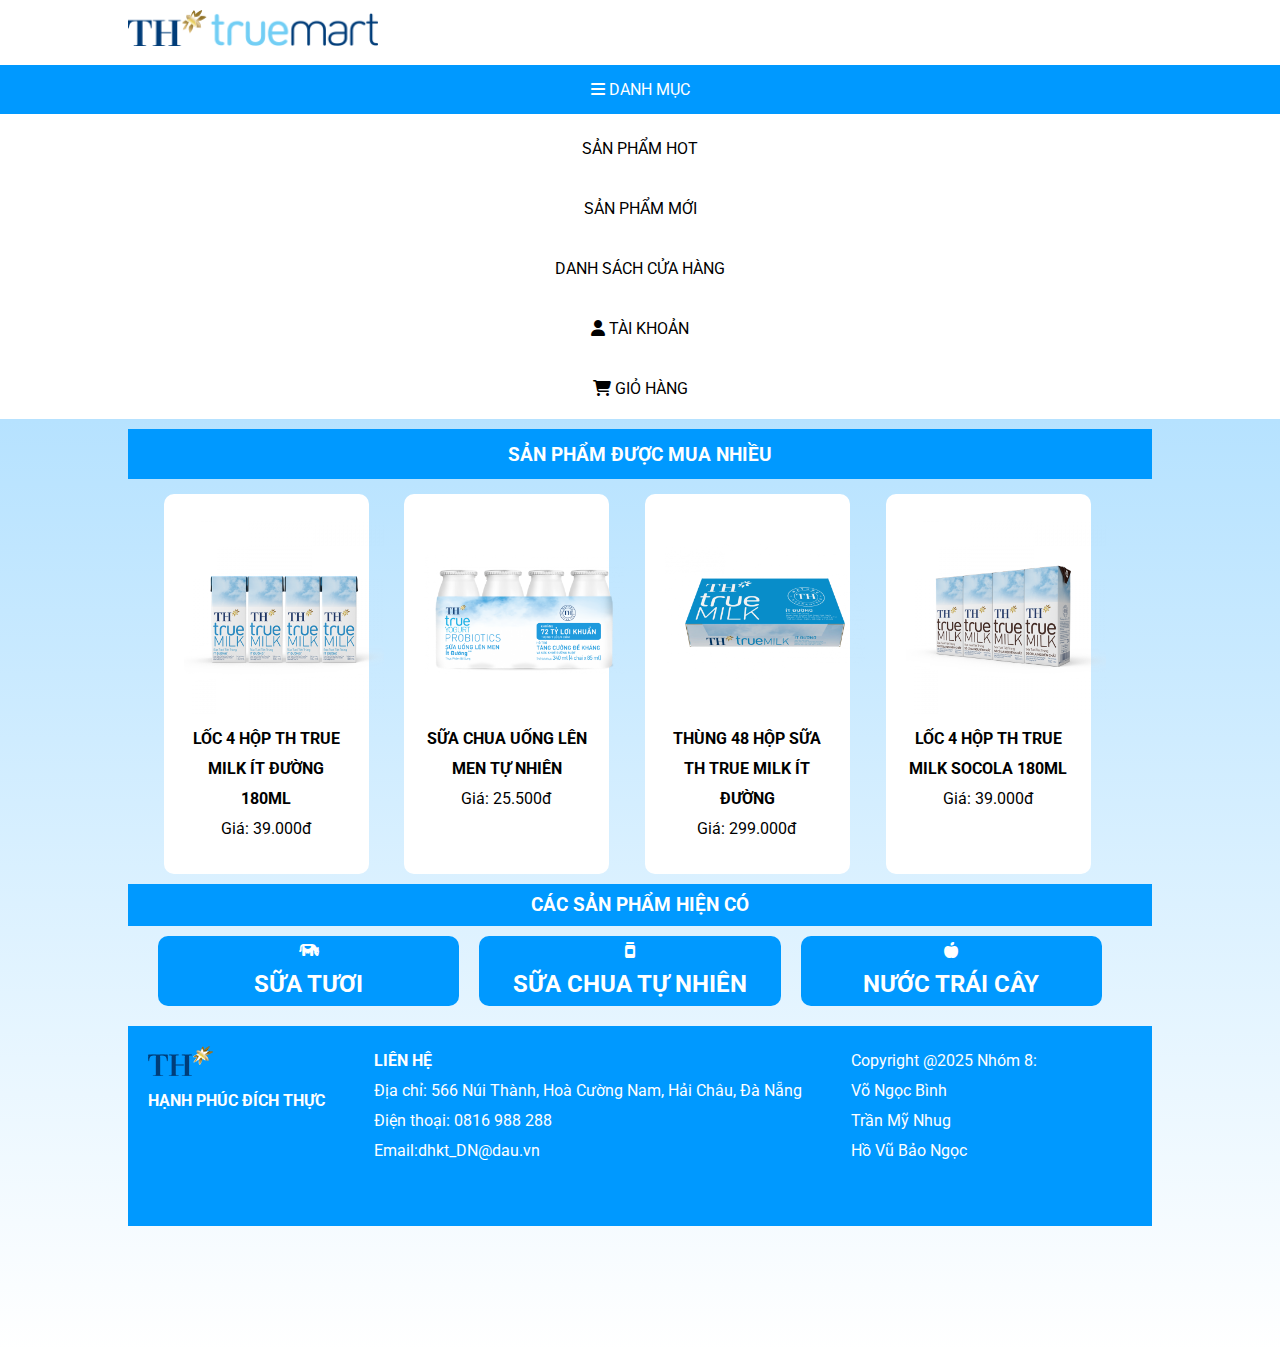
==== index.html @ 4ca71726 "Add files via upload" ====
<!DOCTYPE html>
<html>

<head>
    <meta http-equiv='X-UA-Compatible' content='IE=edge'>
    <title>TH True Mart</title>
    <meta name='viewport' content='width=device-width, initial-scale=1'>
    <link href="https://fonts.googleapis.com/css2?family=Roboto:wght@300;400;500;700&display=swap" rel="stylesheet">
    <link href="https://cdnjs.cloudflare.com/ajax/libs/font-awesome/6.7.2/css/all.min.css" rel='stylesheet'type='text/css' media='screen' href='main.css'>
    <link rel="stylesheet" type="text/css" href="css/header.css" />
    <link rel="stylesheet" type="text/css" href="css/item.css" />
    <style>
        * {
            margin: 0;
            padding: 0;
            box-sizing: border-box;
            font-family: 'Roboto', sans-serif;
        }

        body {
            background: linear-gradient(to bottom, #95d5ff, #ffffff);
            min-height: 150vh;
        }

        .slide-banner img {
            margin: 10px 10% 10px 10%;
            width: 80%;
            transform: translate3d(180deg, 0px, 0px);
        }

        .muanhieu {
            margin: 10px 10%;
            overflow: hidden;
        }

        .all-san-pham {
            margin: 0 10%;
            padding: 10px;
            text-align: center;
            color: white;
            background: #0099ff;
            clear: both;
        }

        .option div {
            width: 30%;
            background: #0099ff;
            border-radius: 10px;
            margin-left: 2%;
            margin-bottom: 20px;
            margin-top: 20px;
            float: left;
            height: 70px;
            padding: 5px;
            transition: transform 0.3s;
        }

        .option h2 {
            text-align: center;
            color: white;
            padding: 10px;
        }

        .option img {
            width: 100%;
        }

        .option div:hover {
            transform: scale(1.05);
            cursor: pointer;
            border: 2px solid white;
            box-shadow: 0px 0px 8px 0px black;
        }
    </style>
</head>

<body>
    <div id="header-container"></div>
    <div class="container">
        <div id="slide-banner"></div>
        <div class="muanhieu">
            <h3 style="text-align: center; background: #0099ff; height: 50px; padding: 15px;color: white;">SẢN PHẨM ĐƯỢC
                MUA NHIỀU</h3>
            <div class="item-mua-nhieu">
                <div class="item">
                    <img src="img-item/th180ml-it-duong.png" alt="item">
                    <h4>LỐC 4 HỘP TH TRUE MILK ÍT ĐƯỜNG 180ML</h4>
                    <p>Giá: 39.000đ</p>
                    <ul>
                        <li>
                            <h4 href="#">THÊM VÀO GIỎ HÀNG</h4>
                        </li>
                    </ul>
                </div>
                <div class="item">
                    <img src="img-item/th85ml-len-men.png" alt="item">
                    <h4>SỮA CHUA UỐNG LÊN MEN TỰ NHIÊN</h4>
                    <p>Giá: 25.500đ</p>
                    <ul>
                        <li>
                            <h4 href="#">THÊM VÀO GIỎ HẦNG</h4>
                        </li>
                    </ul>
                </div>
                <div class="item">
                    <img src="img-item/th48hop-thung-it-duong.png" alt="item">
                    <h4>THÙNG 48 HỘP SỮA TH TRUE MILK ÍT ĐƯỜNG</h4>
                    <p>Giá: 299.000đ</p>
                    <ul>
                        <li>
                            <h4 href="#">THÊM VÀO GIỎ HÀNG</h4>
                        </li>
                    </ul>
                </div>
                <div class="item">
                    <img src="img-item/th180ml-socola.png" alt="item">
                    <h4>LỐC 4 HỘP TH TRUE MILK SOCOLA 180ML</h4>
                    <p>Giá: 39.000đ</p>
                    <ul>
                        <li>
                            <h4 href="#">THÊM VÀO GIỎ HÀNG</h4>
                        </li>
                    </ul>
                </div>
            </div>
        </div>
        <div class="all-san-pham">
            <h3>CÁC SẢN PHẨM HIỆN CÓ</h3>
            <div class="option">
                <div>
                    <i class="fa-solid fa-cow"></i>
                    <h2>SỮA TƯƠI</h2>
                </div>

                <div>
                    <i class="fa-solid fa-jar"></i>
                    <h2>SỮA CHUA TỰ NHIÊN</h2>
                </div>
                <div>
                    <i class="fa-solid fa-apple-whole"></i>
                    <h2>NƯỚC TRÁI CÂY</h2>
                </div>
            </div>
        </div>
    </div>
    <div id="footer-container">

    </div>
    <script>
        document.addEventListener('DOMContentLoaded', function () {
            fetch('header.html')
                .then(response => response.text())
                .then(data => {
                    const bodyContent = data.match(/<body[^>]*>([\s\S]*)<\/body>/i)[1];
                    document.getElementById('header-container').innerHTML = bodyContent;

                })
                .catch(error => console.error('Error loading', error));
        });
        document.addEventListener('DOMContentLoaded', function () {
            fetch('copyright.html')
                .then(response => response.text())
                .then(data => {
                    const styleContent = data.match(/<style[^>]*>([\s\S]*?)<\/style>/i)[1];
                    const styleElement = document.createElement('style');
                    styleElement.textContent = styleContent;
                    document.head.appendChild(styleElement);
                    const bodyContent = data.match(/<body[^>]*>([\s\S]*)<\/body>/i)[1];
                    document.getElementById('footer-container').innerHTML = bodyContent;

                })
                .catch(error => console.error('Error loading', error));
        });
        document.addEventListener('DOMContentLoaded', function () {
            fetch('slide-banner.html')
                .then(response => response.text())
                .then(data => {
                    const styleContent = data.match(/<style[^>]*>([\s\S]*?)<\/style>/i)[1];
                    const styleElement = document.createElement('style');
                    styleElement.textContent = styleContent;
                    document.head.appendChild(styleElement);
                    const bodyContent = data.match(/<body[^>]*>([\s\S]*)<\/body>/i)[1];
                    document.getElementById('slide-banner').innerHTML = bodyContent;

                })
                .catch(error => console.error('Error loading', error));
        });
    </script>
</body>

</html>
---- css/header.css ----
.menu {
    background-color: #ffffff;
    position: relative;
    height: 60px;
    position: sticky;
    top: 0;
}

.banner {
    background-color: #ffffff;
}

.banner img {
    margin-top: 10px;
    margin-bottom: 10px;
    margin-left: 10%;
    width: 250px;
}

.danhmuc {
    background-color: #0099ff;
    width: 10%;
    height: 50px;
    margin-left: 10%;
    margin-top: 5px;
    margin-bottom: 5px;
    float: left;
    transition: 0.3s;
}
.more a {
    color: rgb(0, 0, 0);
    text-decoration: none;
}

.more div {
    margin: 5px 20px;
    padding: 15px;
    height: 50px;
    display: inline-block;
}

.menu ul {
    list-style-type: none;
    margin: 0;
    padding: 0;
}

.menu>ul>li {
    display: inline-block;
    position: relative;
}

.menu ul li a {
    display: block;
    color: white;
    padding: 15px;
    text-decoration: none;
}

.menu ul li ul li a {
    background-color: white;
    color: #000;
}

.menu ul li ul li a:hover {
    color: #0099ff;
}

.menu ul li ul li:hover {
    transform: scale(1.1);
    transition: transform 0.3s;
    border: 1px solid #0099ff;
}

.menu ul ul {
    display: none;
    background-color: #ffffff;
    min-width: 200px;
    box-shadow: 0px 16px 16px 0px rgba(0, 0, 0, 0.2);
}

.menu ul ul li {
    width: 100%;
}

.menu ul li:hover>ul {
    display: block;
}

.danhmuc:hover {
    transform: scale(1.1);
}

.more div:hover {
    background-color: #e2e2e2;
    cursor: pointer;
    scale: 1.1;
}

.more div:hover a {
    color: #0099ff;
}

@media screen and (max-width: 1600px) {
    .menu {
        flex-direction: column;
        height: auto;
    }

    .danhmuc {
        height: auto;
        width: 100%;
        text-align: center;
        margin-left: 0;
    }

    .danhmuc ul {
        width: 100%;
    }

    .more {
        flex-direction: 200px;
        width: 100%;
        margin-left: 0;
    }

    .more div {
        width: 100%;
        text-align: center;
        margin: 5px 0;
    }
}
---- css/item.css ----
.item {
    padding: 20px;
    text-align: center;
    margin-left: 3.5%;
    margin-top: 15px;
    height: 380px;
    width: 20%;
    background: white;
    float: left;
    line-height: 30px;
    transition: 0.3s;
    border-radius: 10px;
}

.item:hover {
    cursor: pointer;
    box-shadow: 0px 0px 8px 0px black;
    border: 2px solid #0099ff;
    position: relative;
    padding-top: 5px;
}

.item img {
    width: 200px;
}

.item ul {
    background: #0099ff;
    color: white;
    list-style-type: none;
    display: none;
}

.item ul li {
    padding: 5px;
}

.item:hover>ul {
    display: block;
    z-index: 2;
}

.item ul:hover {
    background: #95d5ff;
    scale: 0.9;
    cursor: pointer;
}
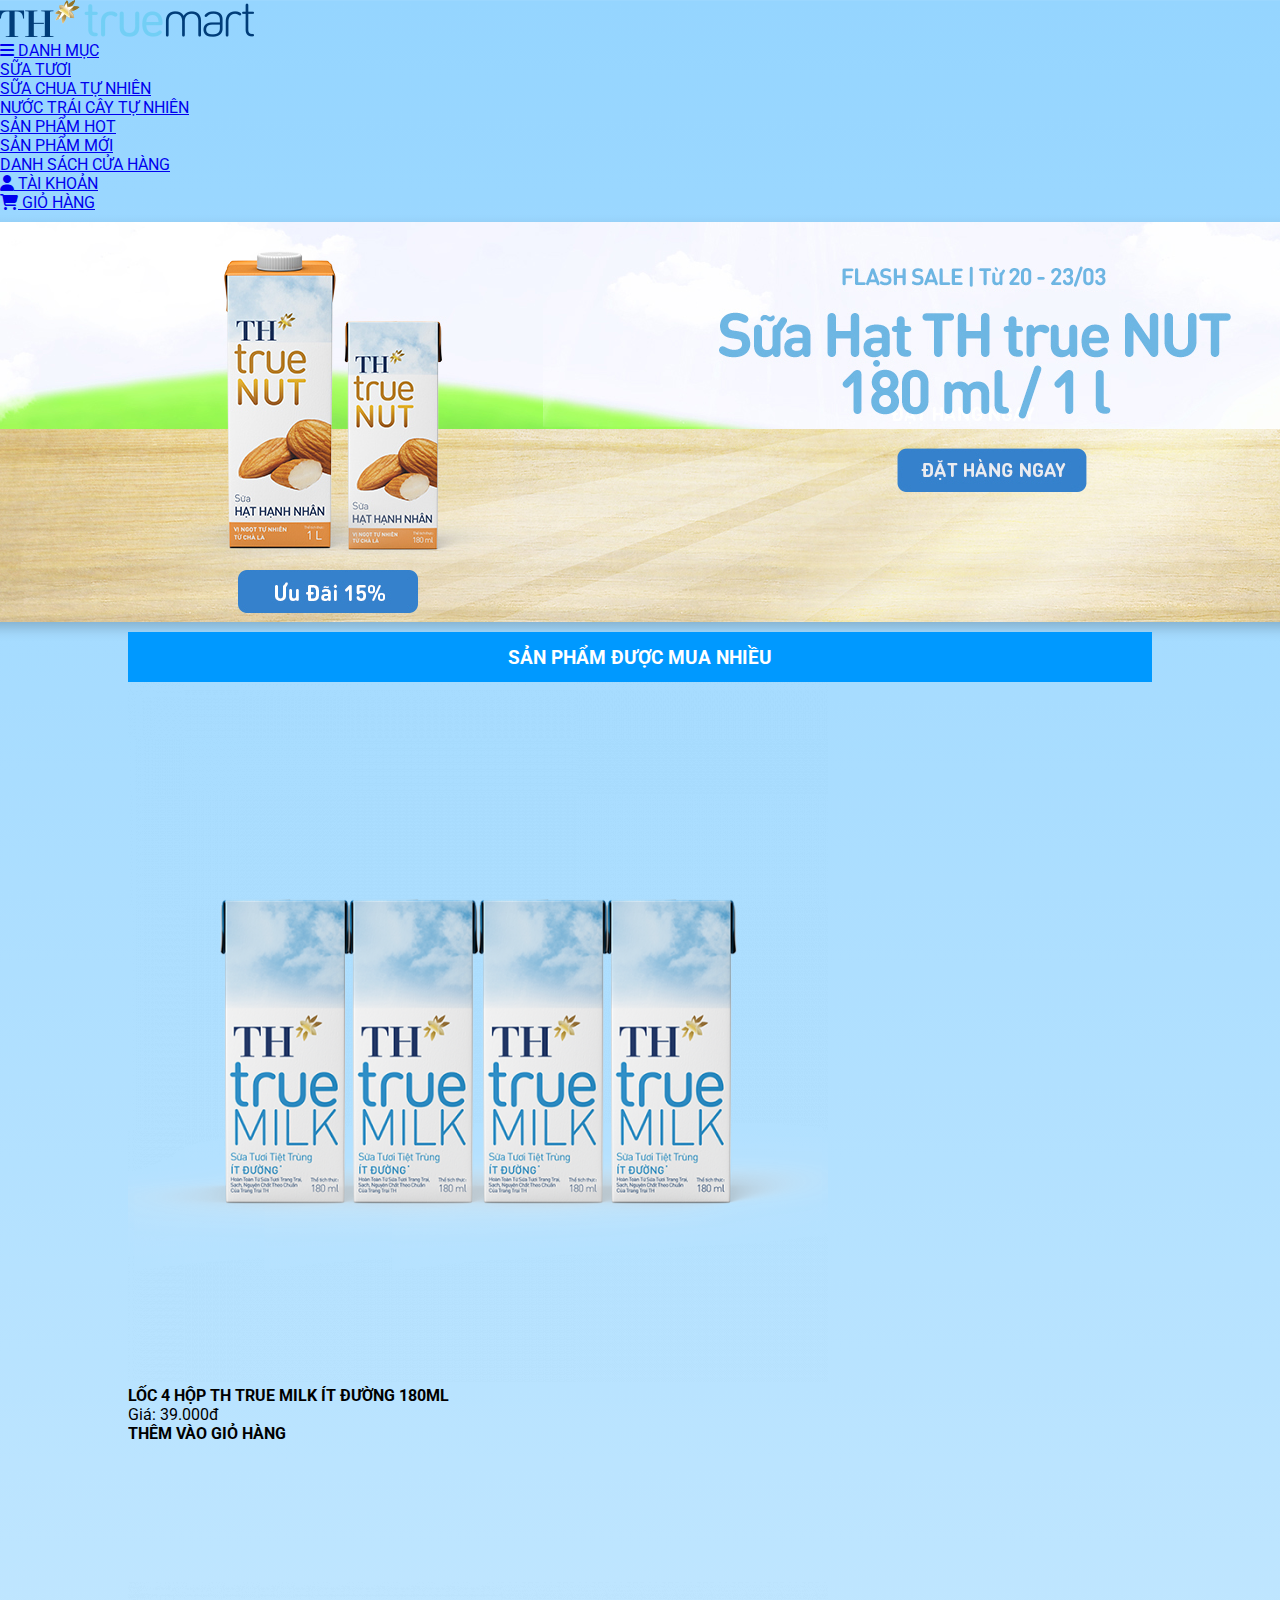
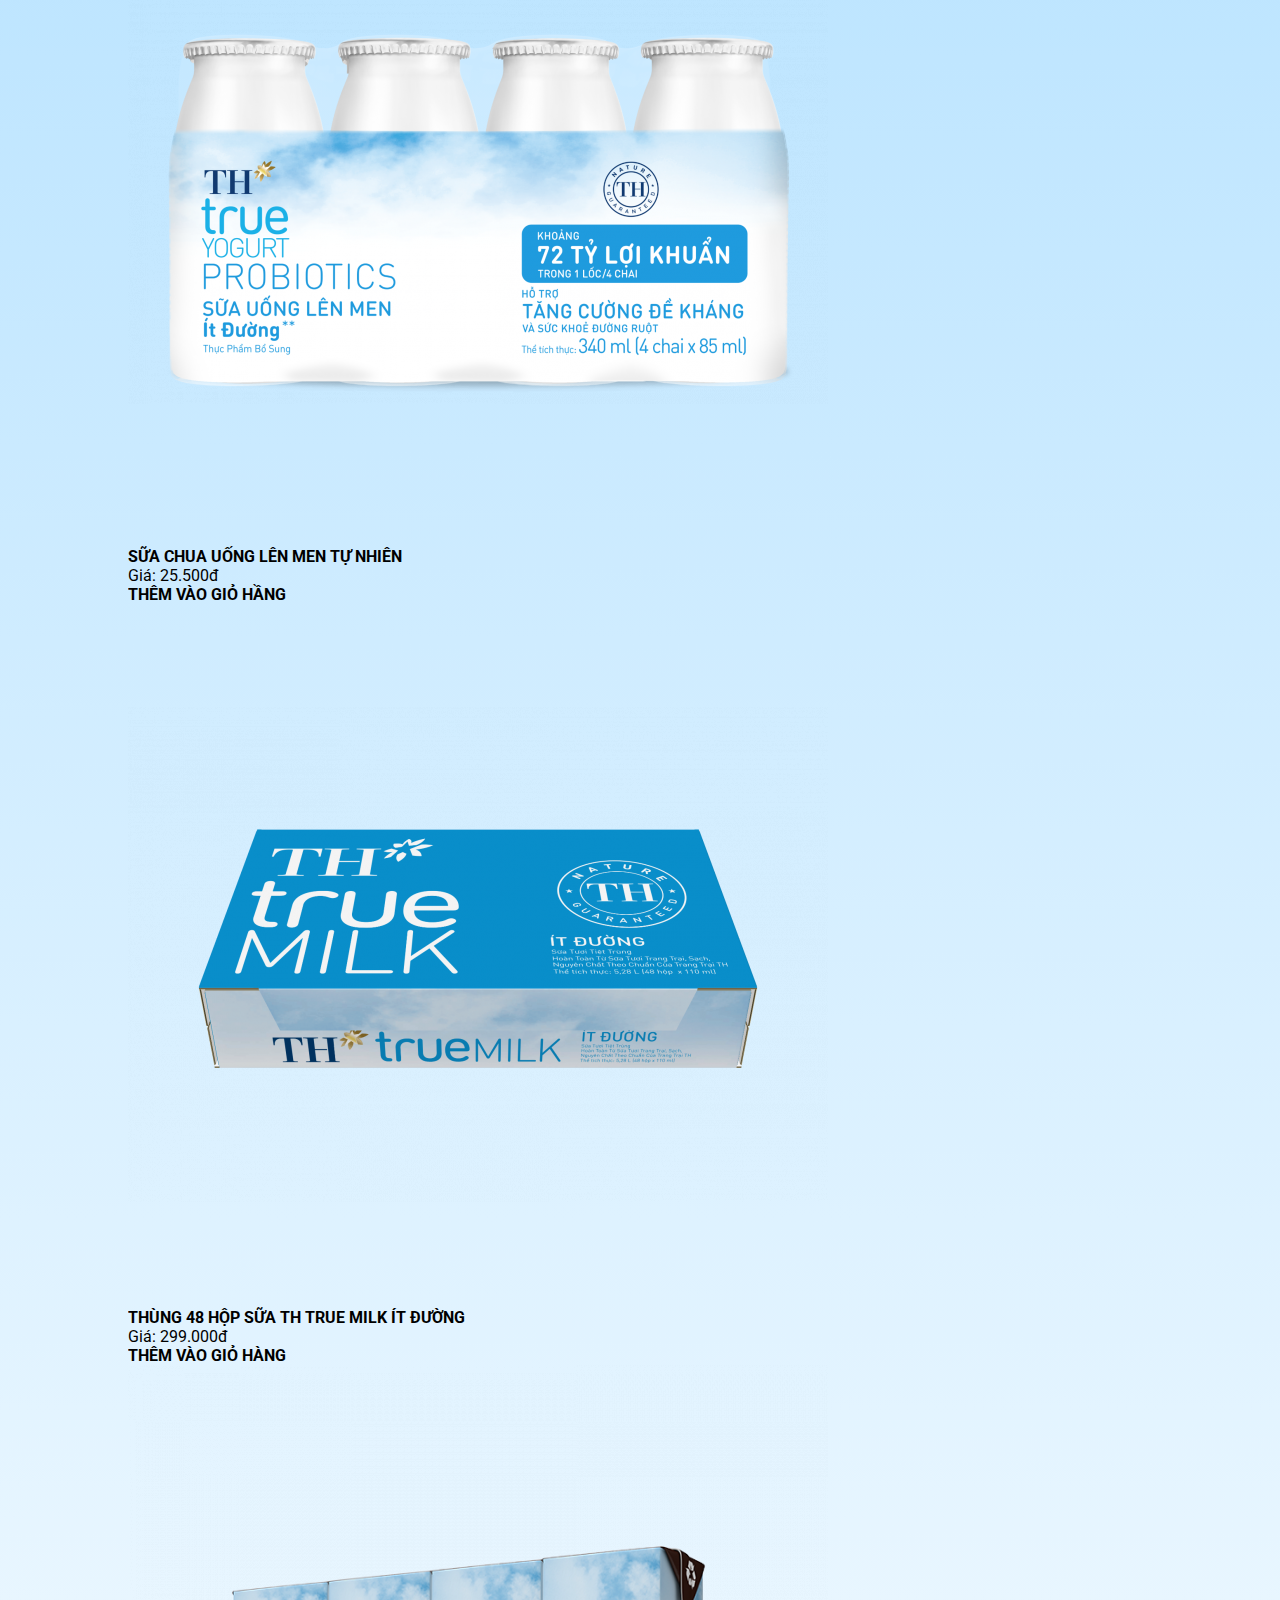
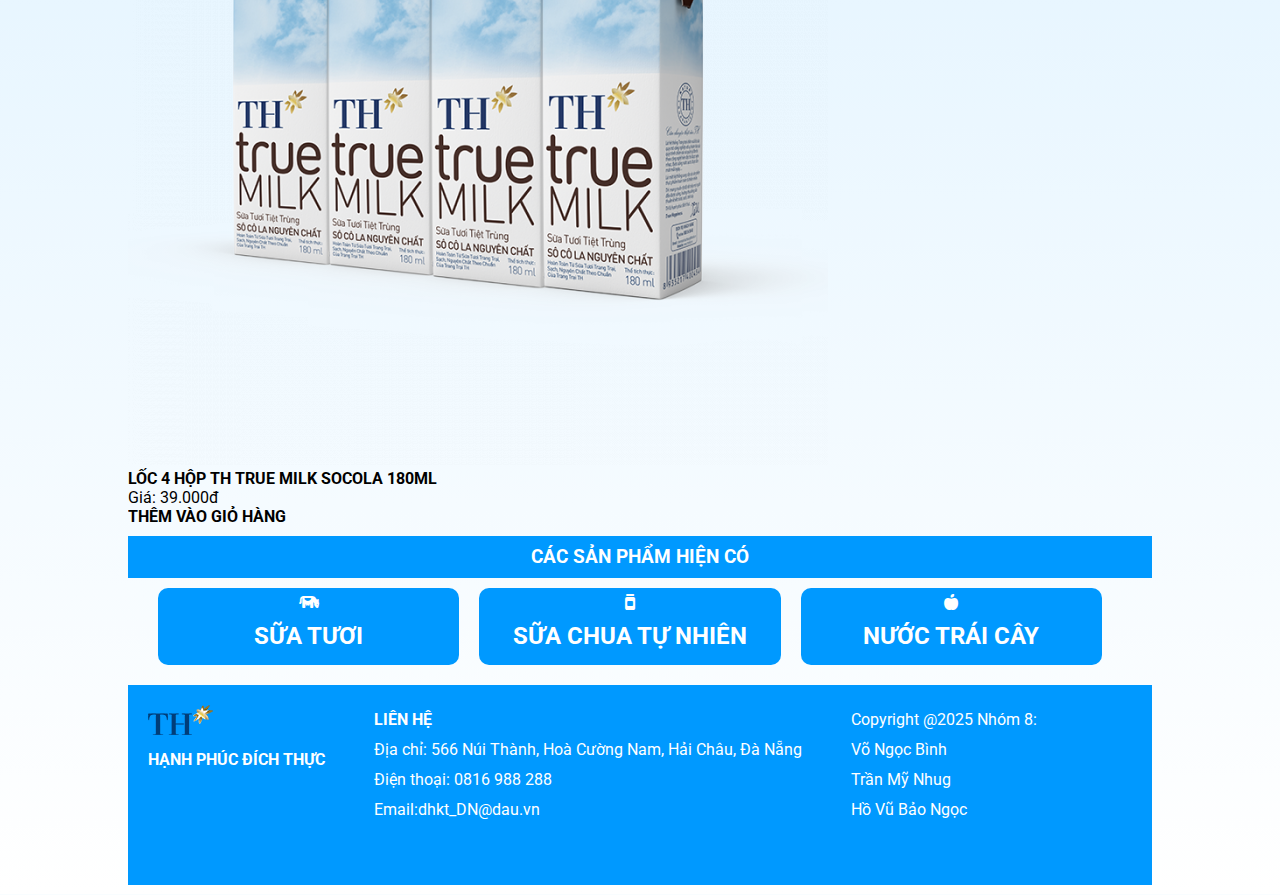
==== commit 7c50af8c: "Add files via upload" ====
--- a/index.html
+++ b/index.html
@@ -22,10 +22,8 @@
             min-height: 150vh;
         }
 
-        .slide-banner img {
-            margin: 10px 10% 10px 10%;
-            width: 80%;
-            transform: translate3d(180deg, 0px, 0px);
+        #slide-banner {
+            justify-items: center;
         }
 
         .muanhieu {
@@ -70,6 +68,11 @@
             cursor: pointer;
             border: 2px solid white;
             box-shadow: 0px 0px 8px 0px black;
+        }
+        @media screen and (max-width: 1600px) {
+            .option div {
+                height: auto;
+            }
         }
     </style>
 </head>
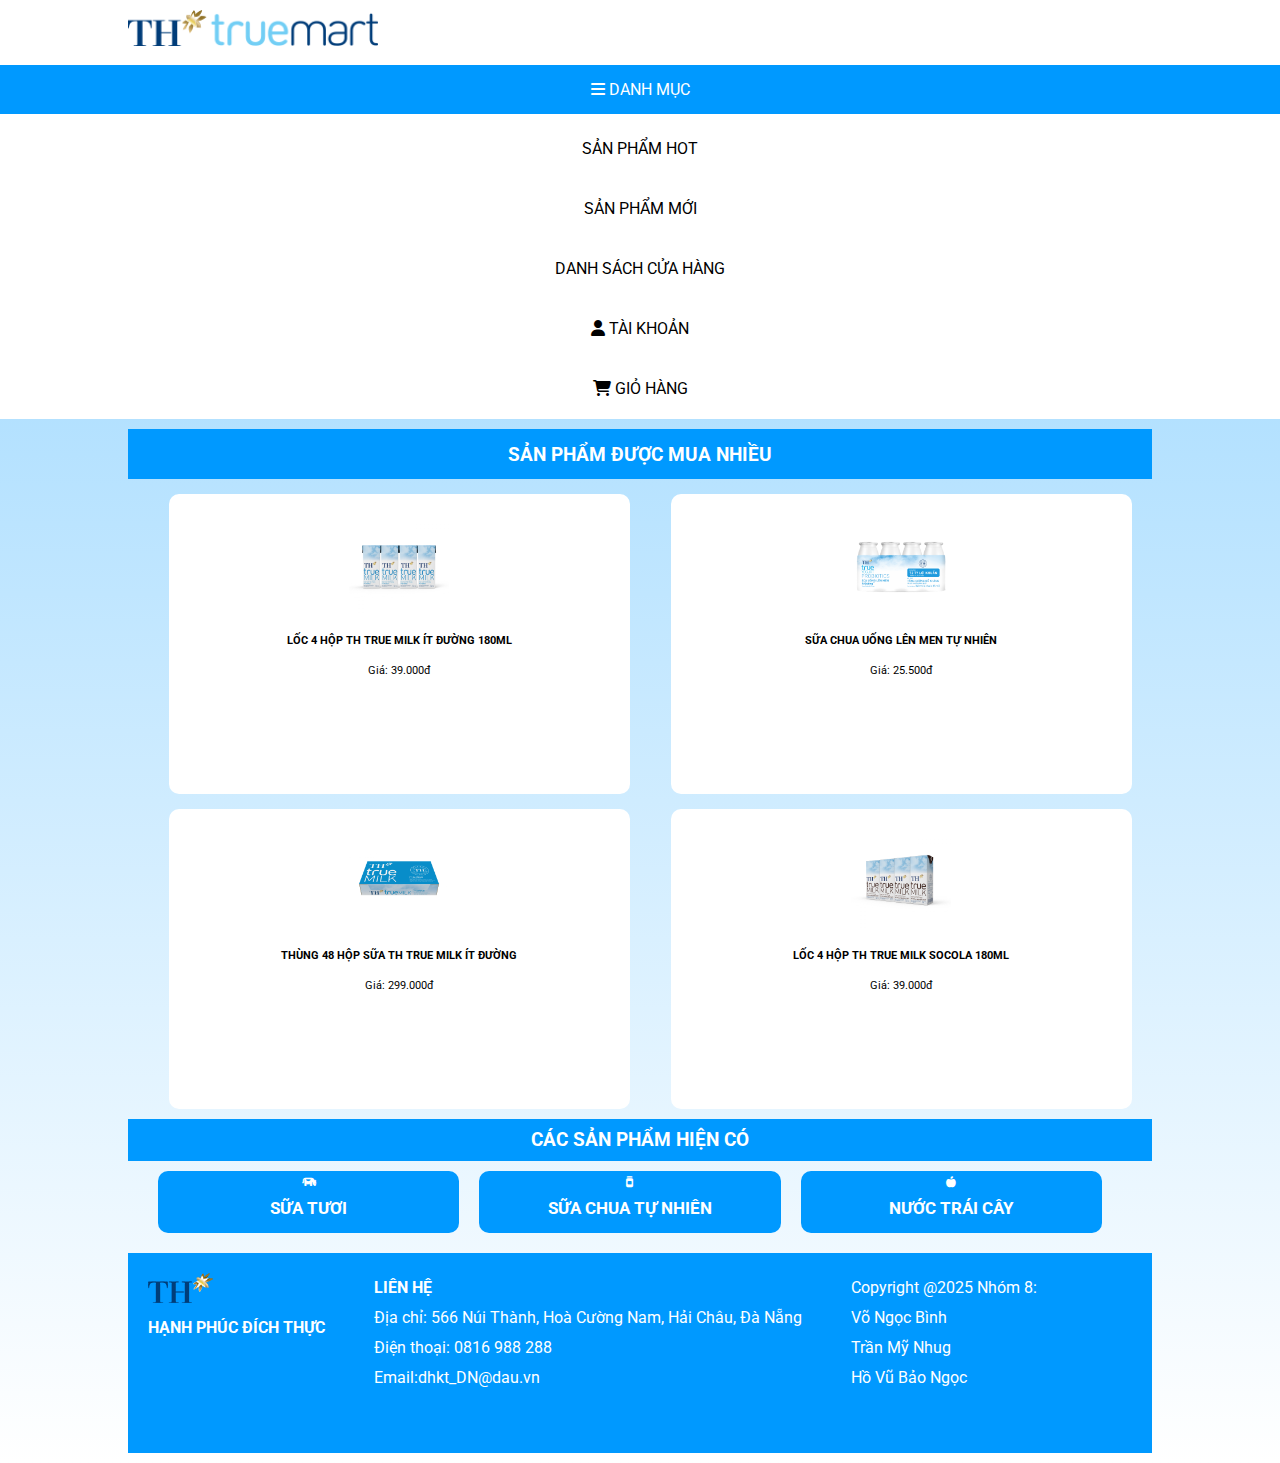
==== commit c2011188: "Update index.html" ====
--- a/index.html
+++ b/index.html
@@ -72,6 +72,7 @@
         @media screen and (max-width: 1600px) {
             .option div {
                 height: auto;
+                font-size: 11px;
             }
         }
     </style>
@@ -191,4 +192,4 @@
     </script>
 </body>
 
-</html>+</html>
--- a/css/header.css
+++ b/css/header.css
@@ -0,0 +1,135 @@
+.menu {
+    background-color: #ffffff;
+    position: relative;
+    height: 60px;
+    position: sticky;
+    top: 0;
+}
+
+.banner {
+    background-color: #ffffff;
+}
+
+.banner img {
+    margin-top: 10px;
+    margin-bottom: 10px;
+    margin-left: 10%;
+    width: 250px;
+}
+
+.danhmuc {
+    background-color: #0099ff;
+    width: 10%;
+    height: 50px;
+    margin-left: 10%;
+    margin-top: 5px;
+    margin-bottom: 5px;
+    float: left;
+    transition: 0.3s;
+}
+.more a {
+    color: rgb(0, 0, 0);
+    text-decoration: none;
+}
+
+.more div {
+    margin: 5px 20px;
+    padding: 15px;
+    height: 50px;
+    display: inline-block;
+}
+
+.menu ul {
+    list-style-type: none;
+    margin: 0;
+    padding: 0;
+}
+
+.menu>ul>li {
+    display: inline-block;
+    position: relative;
+}
+
+.menu ul li a {
+    display: block;
+    color: white;
+    padding: 15px;
+    text-decoration: none;
+}
+
+.menu ul li ul li a {
+    background-color: white;
+    color: #000;
+}
+
+.menu ul li ul li a:hover {
+    color: #0099ff;
+}
+
+.menu ul li ul li:hover {
+    transform: scale(1.1);
+    transition: transform 0.3s;
+    border: 1px solid #0099ff;
+}
+
+.menu ul ul {
+    display: none;
+    background-color: #ffffff;
+    min-width: 200px;
+    box-shadow: 0px 16px 16px 0px rgba(0, 0, 0, 0.2);
+}
+
+.menu ul ul li {
+    width: 100%;
+}
+
+.menu ul li:hover>ul {
+    display: block;
+}
+
+.danhmuc:hover {
+    transform: scale(1.1);
+}
+
+.more div:hover {
+    background-color: #e2e2e2;
+    cursor: pointer;
+    scale: 1.1;
+}
+
+.more div:hover a {
+    color: #0099ff;
+}
+
+@media screen and (max-width: 1600px) {
+    .menu {
+        flex-direction: column;
+        height: auto;
+    }
+
+    .danhmuc {
+        height: auto;
+        width: 100%;
+        text-align: center;
+        margin-left: 0;
+    }
+
+    .danhmuc ul {
+        width: 100%;
+    }
+
+    .more {
+        flex-direction: 200px;
+        width: 100%;
+        margin-left: 0;
+    }
+
+    .more div {
+        width: 100%;
+        text-align: center;
+        margin: 5px 0;
+    }
+    #slide-banner {
+        display: none;
+    }
+}--- a/css/item.css
+++ b/css/item.css
@@ -0,0 +1,57 @@
+.item {
+    padding: 20px;
+    text-align: center;
+    margin-left: 4%;
+    margin-top: 15px;
+    height: 380px;
+    width: 20%;
+    background: white;
+    float: left;
+    line-height: 30px;
+    transition: 0.3s;
+    border-radius: 10px;
+}
+
+.item:hover {
+    cursor: pointer;
+    box-shadow: 0px 0px 8px 0px black;
+    border: 2px solid #0099ff;
+    position: relative;
+    padding-top: 5px;
+}
+
+.item img {
+    width: 200px;
+}
+
+.item ul {
+    background: #0099ff;
+    color: white;
+    list-style-type: none;
+    display: none;
+}
+
+.item ul li {
+    padding: 5px;
+}
+
+.item:hover>ul {
+    display: block;
+    z-index: 2;
+}
+
+.item ul:hover {
+    background: #95d5ff;
+    scale: 0.9;
+    cursor: pointer;
+}
+@media screen and (max-width: 1600px) {
+    .item {
+        width: 45%;
+        height: 300px;
+        font-size: 11px;
+    }
+    .item img {
+        width: 100px;
+    }
+}
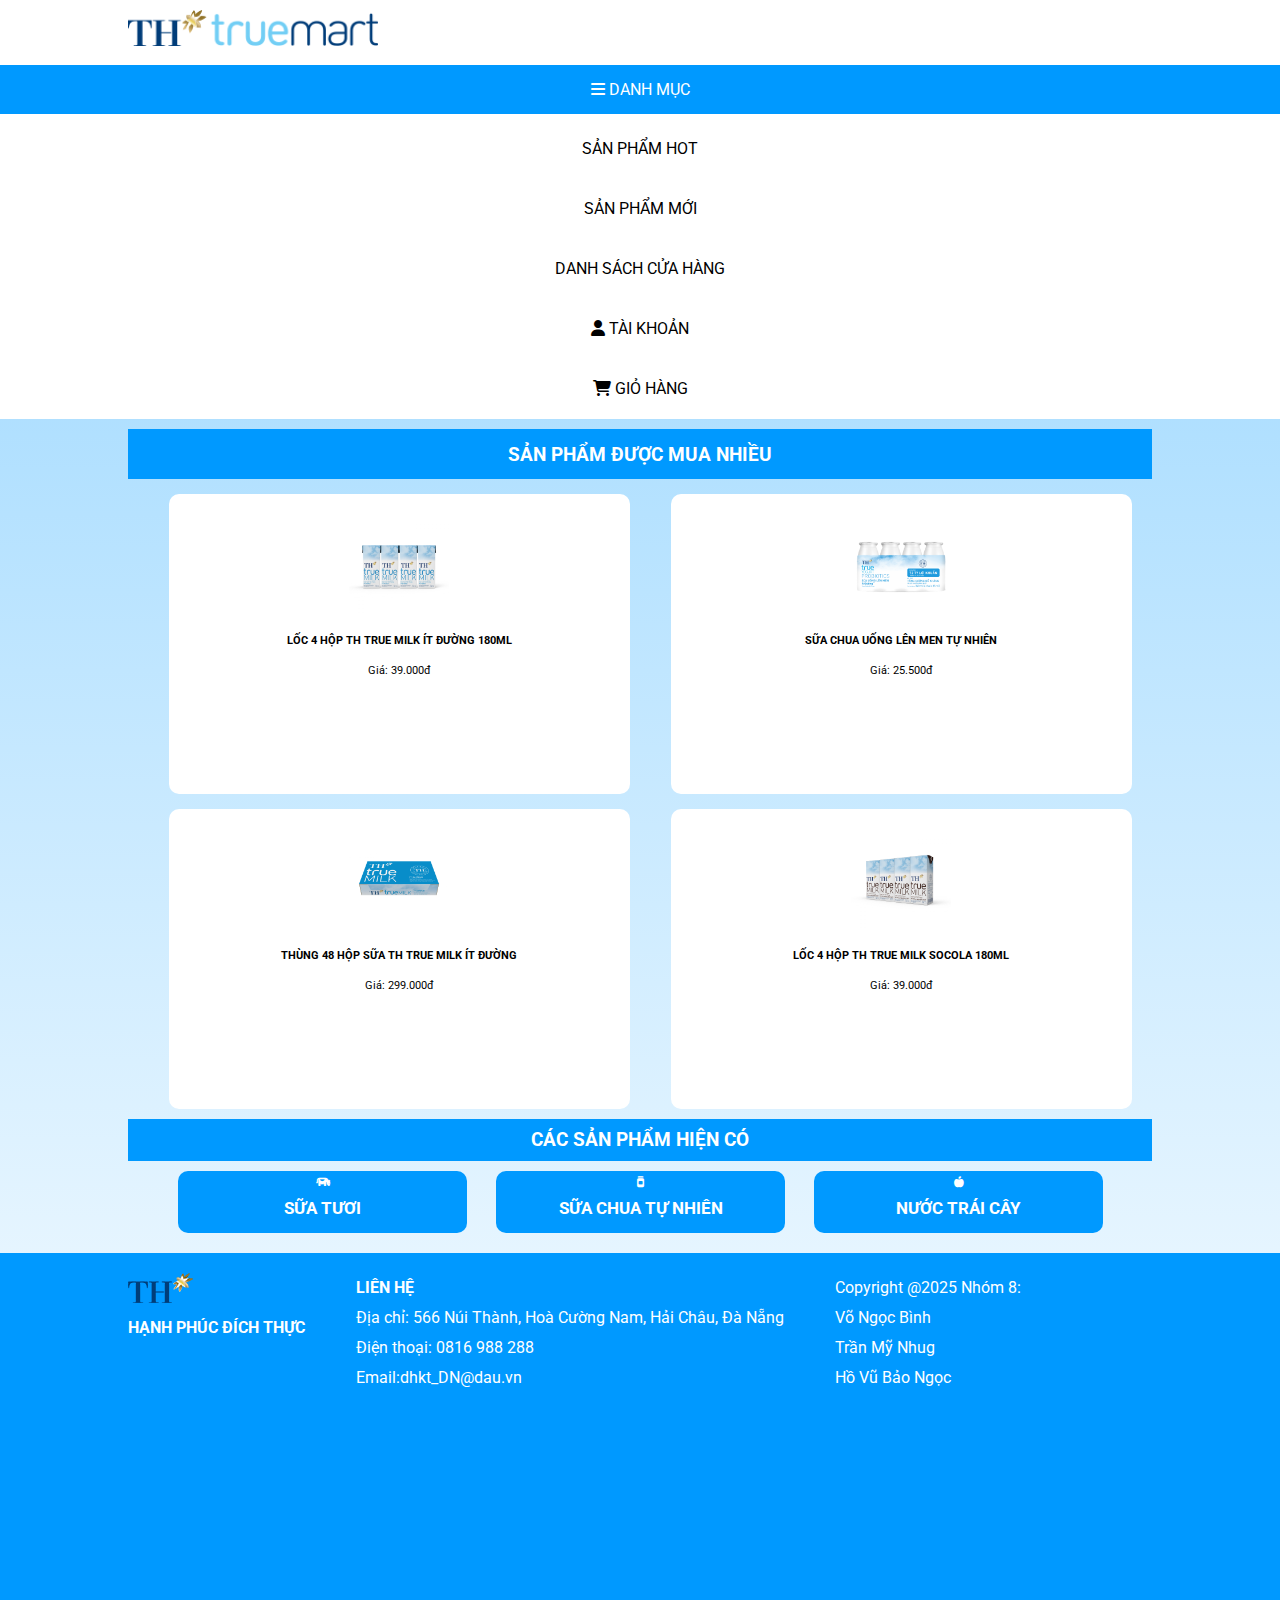
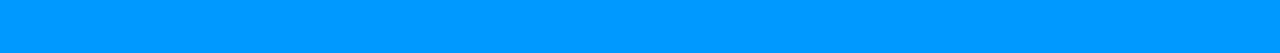
==== commit 60b6758a: "Add files via upload" ====
--- a/index.html
+++ b/index.html
@@ -19,7 +19,6 @@
 
         body {
             background: linear-gradient(to bottom, #95d5ff, #ffffff);
-            min-height: 150vh;
         }
 
         #slide-banner {
@@ -39,12 +38,14 @@
             background: #0099ff;
             clear: both;
         }
-
+        .option{
+            margin-left: 4%;
+        }
         .option div {
             width: 30%;
             background: #0099ff;
             border-radius: 10px;
-            margin-left: 2%;
+            margin-right: 3%;
             margin-bottom: 20px;
             margin-top: 20px;
             float: left;
@@ -192,4 +193,4 @@
     </script>
 </body>
 
-</html>
+</html>